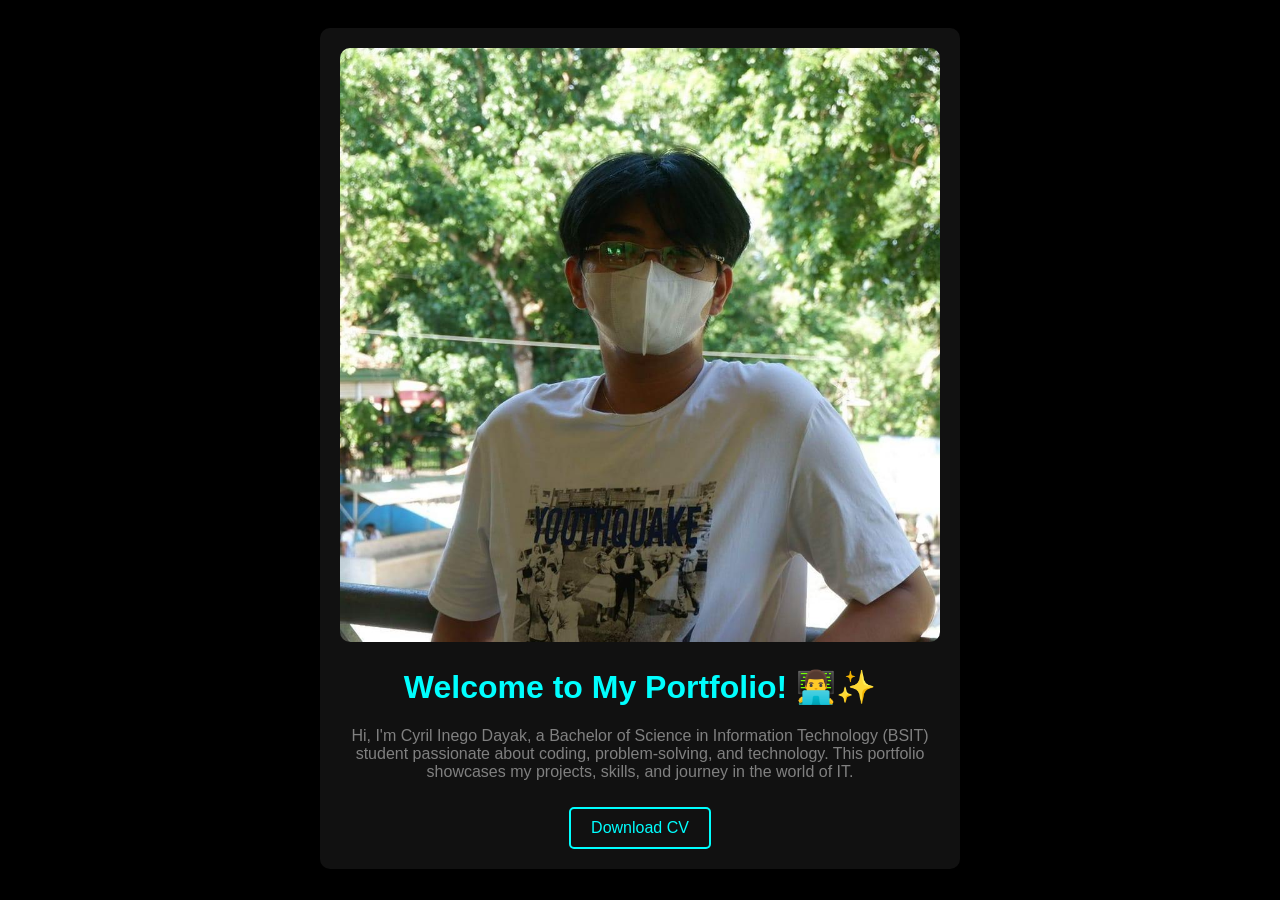
==== index.html @ 1e614bbd "first commit" ====
<!DOCTYPE html>
<html lang="en">
<head>
    <meta charset="UTF-8">
    <meta name="viewport" content="width=device-width, initial-scale=1.0">
    <title>My Portfolio</title>
    <style>
        body {
            background-color: black;
            color: white;
            font-family: Arial, sans-serif;
            text-align: center;
            padding: 20px;
        }
        .container {
            max-width: 600px;
            margin: auto;
            background: #111;
            padding: 20px;
            border-radius: 10px;
        }
        img {
            width: 100%;
            border-radius: 10px;
        }
        h1 {
            color: cyan;
        }
        p {
            color: grey;
        }
        .btn {
            display: inline-block;
            padding: 10px 20px;
            color: cyan;
            border: 2px solid cyan;
            text-decoration: none;
            margin-top: 10px;
            border-radius: 5px;
        }
    </style>
</head>
<body>
    <div class="container">
        <img src="image.png" alt="My Picture">
        <h1>Welcome to My Portfolio! 👨‍💻✨</h1>
        <p>Hi, I'm Cyril Inego Dayak, a Bachelor of Science in Information Technology (BSIT) student passionate about coding, problem-solving, and technology. This portfolio showcases my projects, skills, and journey in the world of IT.</p>
        <a href="#" class="btn">Download CV</a>
    </div>
</body>
</html>
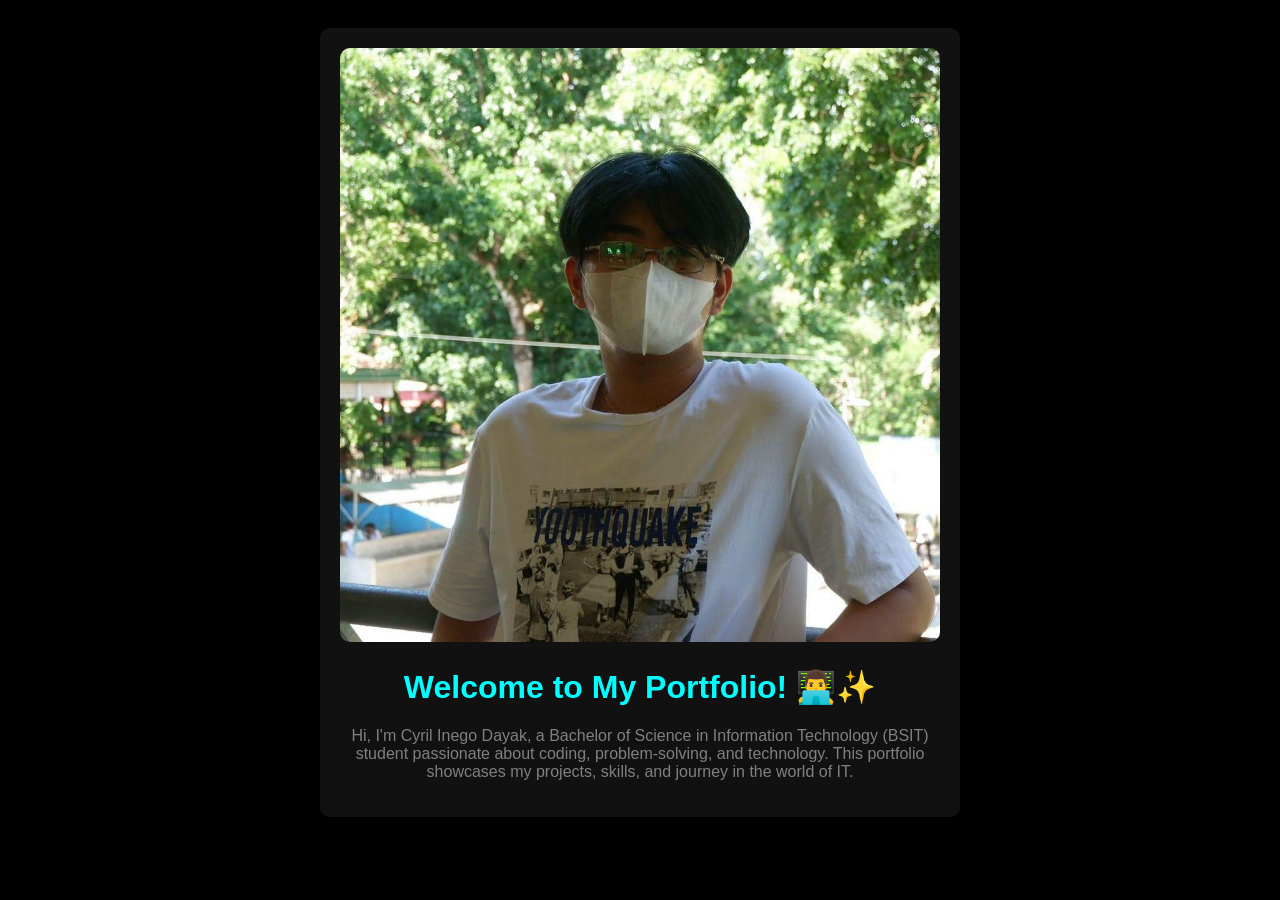
==== commit 457426a9: "Update index.html" ====
--- a/index.html
+++ b/index.html
@@ -45,7 +45,6 @@
         <img src="image.png" alt="My Picture">
         <h1>Welcome to My Portfolio! 👨‍💻✨</h1>
         <p>Hi, I'm Cyril Inego Dayak, a Bachelor of Science in Information Technology (BSIT) student passionate about coding, problem-solving, and technology. This portfolio showcases my projects, skills, and journey in the world of IT.</p>
-        <a href="#" class="btn">Download CV</a>
     </div>
 </body>
 </html>
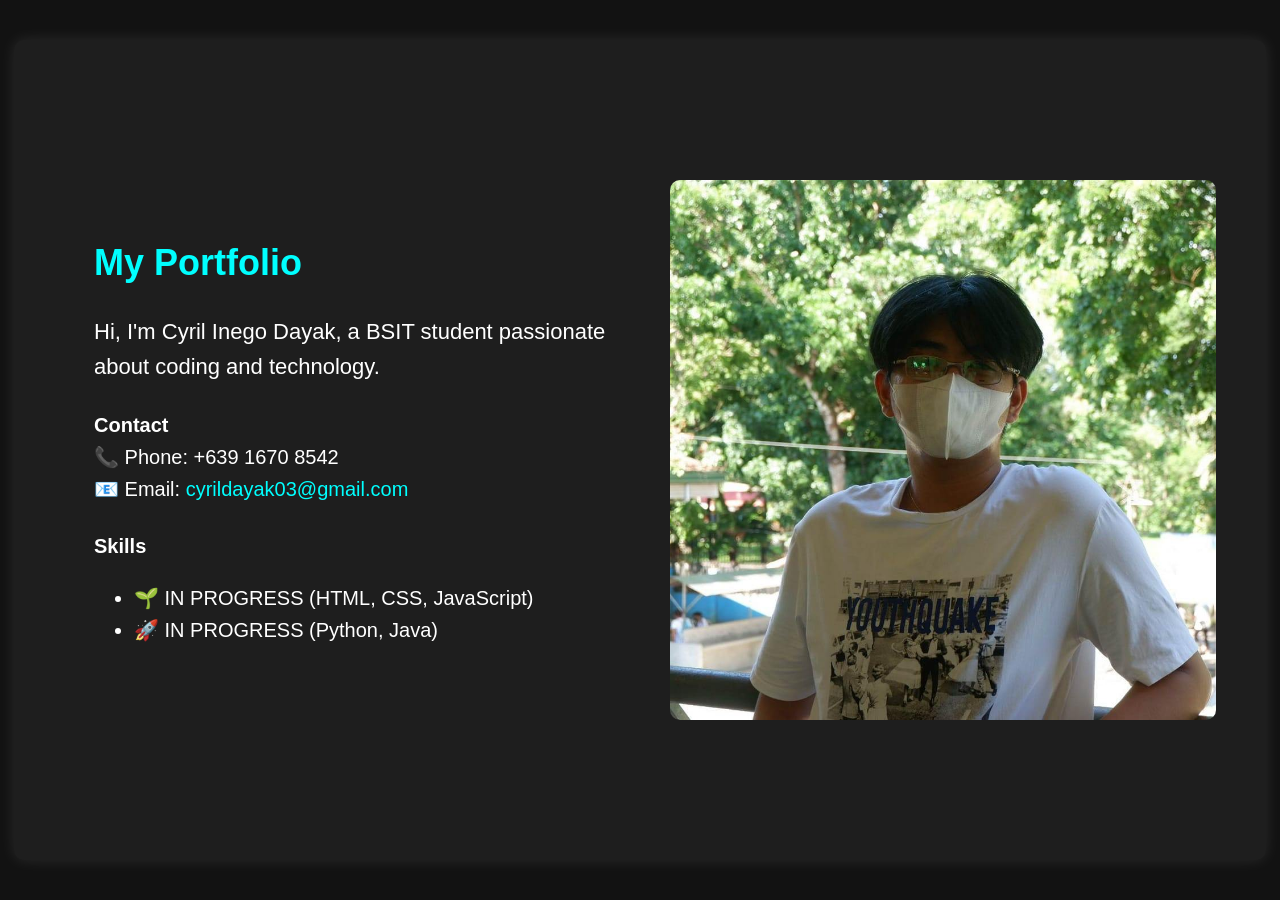
==== commit 4cccefef: "Updated portfolio" ====
--- a/index.html
+++ b/index.html
@@ -4,47 +4,34 @@
     <meta charset="UTF-8">
     <meta name="viewport" content="width=device-width, initial-scale=1.0">
     <title>My Portfolio</title>
-    <style>
-        body {
-            background-color: black;
-            color: white;
-            font-family: Arial, sans-serif;
-            text-align: center;
-            padding: 20px;
-        }
-        .container {
-            max-width: 600px;
-            margin: auto;
-            background: #111;
-            padding: 20px;
-            border-radius: 10px;
-        }
-        img {
-            width: 100%;
-            border-radius: 10px;
-        }
-        h1 {
-            color: cyan;
-        }
-        p {
-            color: grey;
-        }
-        .btn {
-            display: inline-block;
-            padding: 10px 20px;
-            color: cyan;
-            border: 2px solid cyan;
-            text-decoration: none;
-            margin-top: 10px;
-            border-radius: 5px;
-        }
-    </style>
+    <link rel="stylesheet" href="index.css">
 </head>
 <body>
+
     <div class="container">
-        <img src="image.png" alt="My Picture">
-        <h1>Welcome to My Portfolio! 👨‍💻✨</h1>
-        <p>Hi, I'm Cyril Inego Dayak, a Bachelor of Science in Information Technology (BSIT) student passionate about coding, problem-solving, and technology. This portfolio showcases my projects, skills, and journey in the world of IT.</p>
+        <div class="info">
+            <div class="title">My Portfolio</div>
+            <p>Hi, I'm Cyril Inego Dayak, a BSIT student passionate about coding and technology.</p>
+
+            <div class="contact">
+                <strong>Contact</strong><br>
+                📞 Phone: +639 1670 8542<br>
+                📧 Email: <a href="mailto:cyrildayak03@gmail.com">cyrildayak03@gmail.com</a>
+            </div>
+
+            <div class="skills">
+                <strong>Skills</strong>
+                <ul>
+                    <li>🌱 IN PROGRESS (HTML, CSS, JavaScript)</li>
+                    <li>🚀 IN PROGRESS (Python, Java)</li>
+                </ul>
+            </div>
+        </div>
+
+        <div class="profile">
+            <img src="image.png" alt="Profile Picture">
+        </div>
     </div>
+
 </body>
 </html>
--- a/index.css
+++ b/index.css
@@ -0,0 +1,59 @@
+body {
+    font-family: Arial, sans-serif;
+    background-color: #121212;
+    color: white;
+    margin: 0;
+    padding: 0;
+    display: flex;
+    justify-content: center;
+    align-items: center;
+    height: 100vh;
+}
+
+.container {
+    display: flex;
+    width: 90%;
+    max-width: 1300px;
+    height: 80vh;
+    background: #1e1e1e;
+    padding: 50px;
+    border-radius: 10px;
+    box-shadow: 0 0 15px rgba(255, 255, 255, 0.1);
+    align-items: center;
+}
+
+.info {
+    flex: 1;
+    padding: 30px;
+    font-size: 22px;
+    line-height: 1.6;
+}
+
+.profile {
+    flex: 1;
+    display: flex;
+    justify-content: center;
+    align-items: center;
+}
+
+img {
+    width: 100%;
+    max-width: 600px;
+    border-radius: 10px;
+}
+
+.title {
+    color: cyan;
+    font-size: 36px;
+    font-weight: bold;
+}
+
+.contact, .skills {
+    margin-top: 25px;
+    font-size: 20px;
+}
+
+a {
+    color: cyan;
+    text-decoration: none;
+}
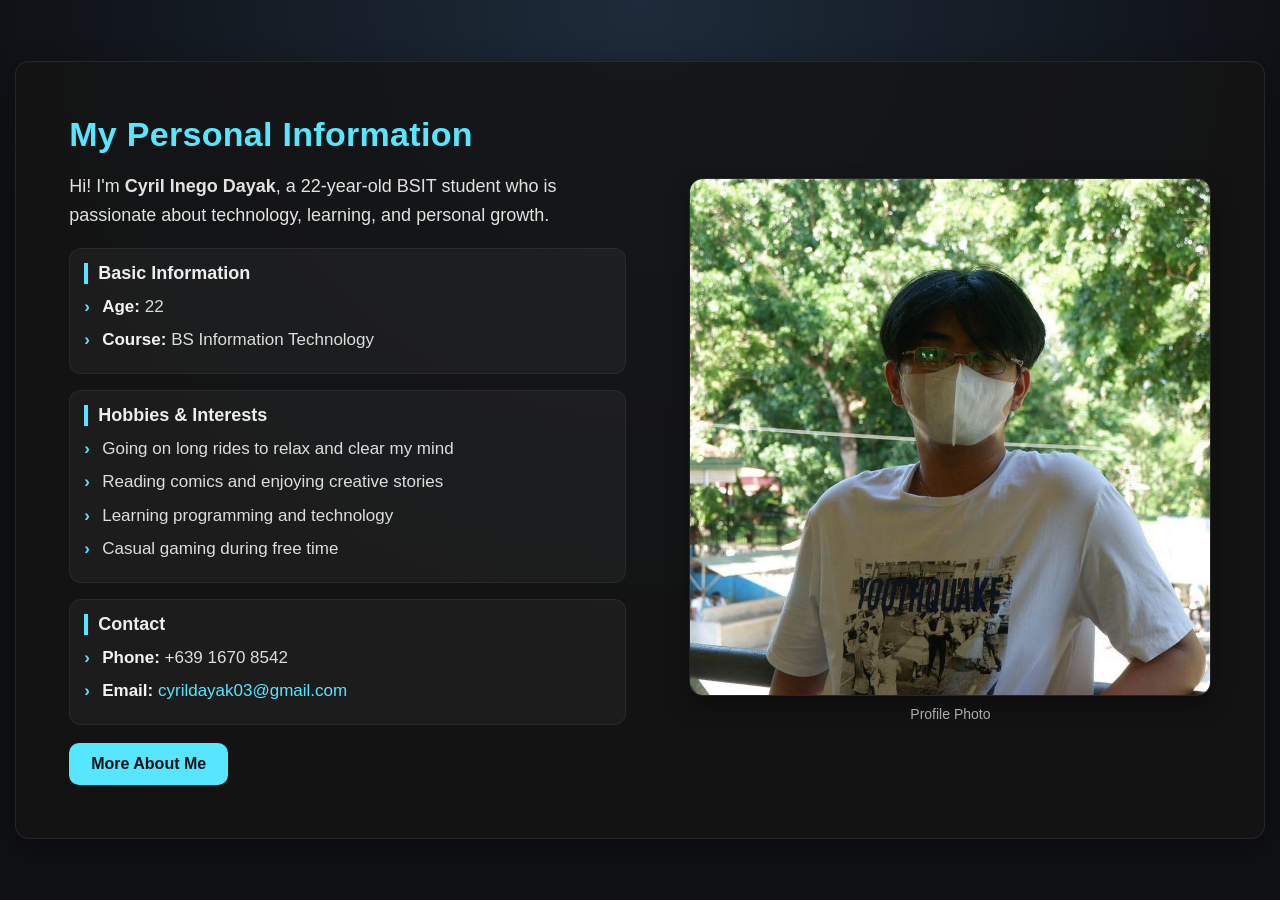
==== commit 1ebf280f: "Update portfolio design and README" ====
--- a/index.html
+++ b/index.html
@@ -1,37 +1,60 @@
 <!DOCTYPE html>
 <html lang="en">
 <head>
-    <meta charset="UTF-8">
-    <meta name="viewport" content="width=device-width, initial-scale=1.0">
-    <title>My Portfolio</title>
-    <link rel="stylesheet" href="index.css">
+  <meta charset="UTF-8" />
+  <meta name="viewport" content="width=device-width, initial-scale=1.0" />
+  <title>About Me</title>
+  <link rel="stylesheet" href="index.css" />
 </head>
+
 <body>
+  <div class="container">
 
-    <div class="container">
-        <div class="info">
-            <div class="title">My Portfolio</div>
-            <p>Hi, I'm Cyril Inego Dayak, a BSIT student passionate about coding and technology.</p>
+    <div class="info">
+      <div class="title">My Personal Information</div>
 
-            <div class="contact">
-                <strong>Contact</strong><br>
-                📞 Phone: +639 1670 8542<br>
-                📧 Email: <a href="mailto:cyrildayak03@gmail.com">cyrildayak03@gmail.com</a>
-            </div>
+      <p class="intro">
+        Hi! I'm <strong>Cyril Inego Dayak</strong>, a 22-year-old BSIT student
+        who is passionate about technology, learning, and personal growth.
+      </p>
 
-            <div class="skills">
-                <strong>Skills</strong>
-                <ul>
-                    <li>🌱 IN PROGRESS (HTML, CSS, JavaScript)</li>
-                    <li>🚀 IN PROGRESS (Python, Java)</li>
-                </ul>
-            </div>
-        </div>
+      <div class="section">
+        <div class="section-title">Basic Information</div>
+        <ul class="icon-list">
+          <li><span class="label">Age:</span> 22</li>
+          <li><span class="label">Course:</span> BS Information Technology</li>
+        </ul>
+      </div>
 
-        <div class="profile">
-            <img src="image.png" alt="Profile Picture">
-        </div>
+      <div class="section">
+        <div class="section-title">Hobbies & Interests</div>
+        <ul class="icon-list">
+          <li>Going on long rides to relax and clear my mind</li>
+          <li>Reading comics and enjoying creative stories</li>
+          <li>Learning programming and technology</li>
+          <li>Casual gaming during free time</li>
+        </ul>
+      </div>
+
+      <div class="section">
+        <div class="section-title">Contact</div>
+        <ul class="icon-list">
+          <li><span class="label">Phone:</span> +639 1670 8542</li>
+          <li>
+            <span class="label">Email:</span>
+            <a href="mailto:cyrildayak03@gmail.com">cyrildayak03@gmail.com</a>
+          </li>
+        </ul>
+      </div>
+
+      <a href="more.html" class="btn">More About Me</a>
     </div>
 
+    <div class="profile">
+      <img src="image.png" alt="Profile Picture" />
+      <div class="caption">Profile Photo</div>
+    </div>
+
+  </div>
 </body>
 </html>
--- a/index.css
+++ b/index.css
@@ -1,59 +1,164 @@
+/* GENERAL STYLES */
 body {
-    font-family: Arial, sans-serif;
-    background-color: #121212;
-    color: white;
-    margin: 0;
-    padding: 0;
-    display: flex;
-    justify-content: center;
-    align-items: center;
-    height: 100vh;
+  font-family: Arial, sans-serif;
+  margin: 0;
+  min-height: 100vh;
+  display: flex;
+  justify-content: center;
+  align-items: center;
+  color: #f2f2f2;
+
+  /* simple aesthetic background */
+  background: radial-gradient(circle at top, #1d2b3a, #0f1115 60%);
 }
 
+/* CONTAINER */
 .container {
-    display: flex;
-    width: 90%;
-    max-width: 1300px;
-    height: 80vh;
-    background: #1e1e1e;
-    padding: 50px;
-    border-radius: 10px;
-    box-shadow: 0 0 15px rgba(255, 255, 255, 0.1);
-    align-items: center;
+  width: 92%;
+  max-width: 1200px;
+  display: flex;
+  flex-wrap: wrap;
+  gap: 28px;
+
+  background: rgba(20, 20, 20, 0.85);
+  border: 1px solid rgba(255, 255, 255, 0.08);
+  border-radius: 14px;
+  padding: 35px;
+
+  box-shadow: 0 10px 30px rgba(0, 0, 0, 0.35);
 }
 
+/* LEFT/RIGHT SECTIONS */
 .info {
-    flex: 1;
-    padding: 30px;
-    font-size: 22px;
-    line-height: 1.6;
+  flex: 1;
+  min-width: 300px;
+  padding: 18px;
 }
 
 .profile {
-    flex: 1;
-    display: flex;
-    justify-content: center;
-    align-items: center;
+  flex: 1;
+  min-width: 300px;
+  display: flex;
+  flex-direction: column;
+  align-items: center;
+  justify-content: center;
 }
 
+/* IMAGE */
 img {
-    width: 100%;
-    max-width: 600px;
-    border-radius: 10px;
+  width: 100%;
+  max-width: 520px;
+  border-radius: 14px;
+  border: 1px solid rgba(255, 255, 255, 0.08);
+  box-shadow: 0 10px 22px rgba(0, 0, 0, 0.35);
 }
 
-.title {
-    color: cyan;
-    font-size: 36px;
-    font-weight: bold;
+.caption {
+  margin-top: 10px;
+  font-size: 14px;
+  color: rgba(255, 255, 255, 0.65);
 }
 
-.contact, .skills {
-    margin-top: 25px;
-    font-size: 20px;
+/* TITLE + INTRO */
+.title {
+  font-size: 34px;
+  font-weight: bold;
+  margin-bottom: 14px;
+  color: #57e6ff;
+  letter-spacing: 0.3px;
 }
 
+.intro {
+  font-size: 18px;
+  line-height: 1.6;
+  margin-bottom: 18px;
+  color: rgba(255, 255, 255, 0.88);
+}
+
+/* SECTION CARDS */
+.section {
+  margin-top: 16px;
+  padding: 14px 14px 12px;
+  background: rgba(255, 255, 255, 0.04);
+  border: 1px solid rgba(255, 255, 255, 0.06);
+  border-radius: 12px;
+}
+
+.section-title {
+  font-size: 18px;
+  font-weight: bold;
+  margin-bottom: 10px;
+  color: rgba(255, 255, 255, 0.92);
+  border-left: 4px solid #57e6ff;
+  padding-left: 10px;
+}
+
+/* LIST WITH CSS ICONS (no emojis, no external links) */
+.icon-list {
+  list-style: none;
+  padding-left: 0;
+  margin: 0;
+}
+
+.icon-list li {
+  position: relative;
+  padding-left: 18px;
+  margin-bottom: 8px;
+  line-height: 1.5;
+  font-size: 17px;
+  color: rgba(255, 255, 255, 0.85);
+}
+
+.icon-list li::before {
+  content: "›";
+  position: absolute;
+  left: 0;
+  top: 0;
+  color: #57e6ff;
+  font-weight: bold;
+}
+
+.label {
+  font-weight: bold;
+  color: rgba(255, 255, 255, 0.95);
+}
+
+/* LINKS */
 a {
-    color: cyan;
-    text-decoration: none;
+  color: #57e6ff;
+  text-decoration: none;
 }
+
+a:hover {
+  text-decoration: underline;
+}
+
+/* BUTTON */
+.btn {
+  display: inline-block;
+  margin-top: 18px;
+  padding: 12px 22px;
+  border-radius: 10px;
+  background: #57e6ff;
+  color: #0f1115;
+  font-weight: bold;
+  text-decoration: none;
+  transition: 0.2s;
+}
+
+.btn:hover {
+  transform: translateY(-2px);
+  background: #bdf6ff;
+}
+
+/* RESPONSIVE */
+@media (max-width: 900px) {
+  .container {
+    flex-direction: column;
+    padding: 24px;
+  }
+
+  img {
+    max-width: 100%;
+  }
+}
